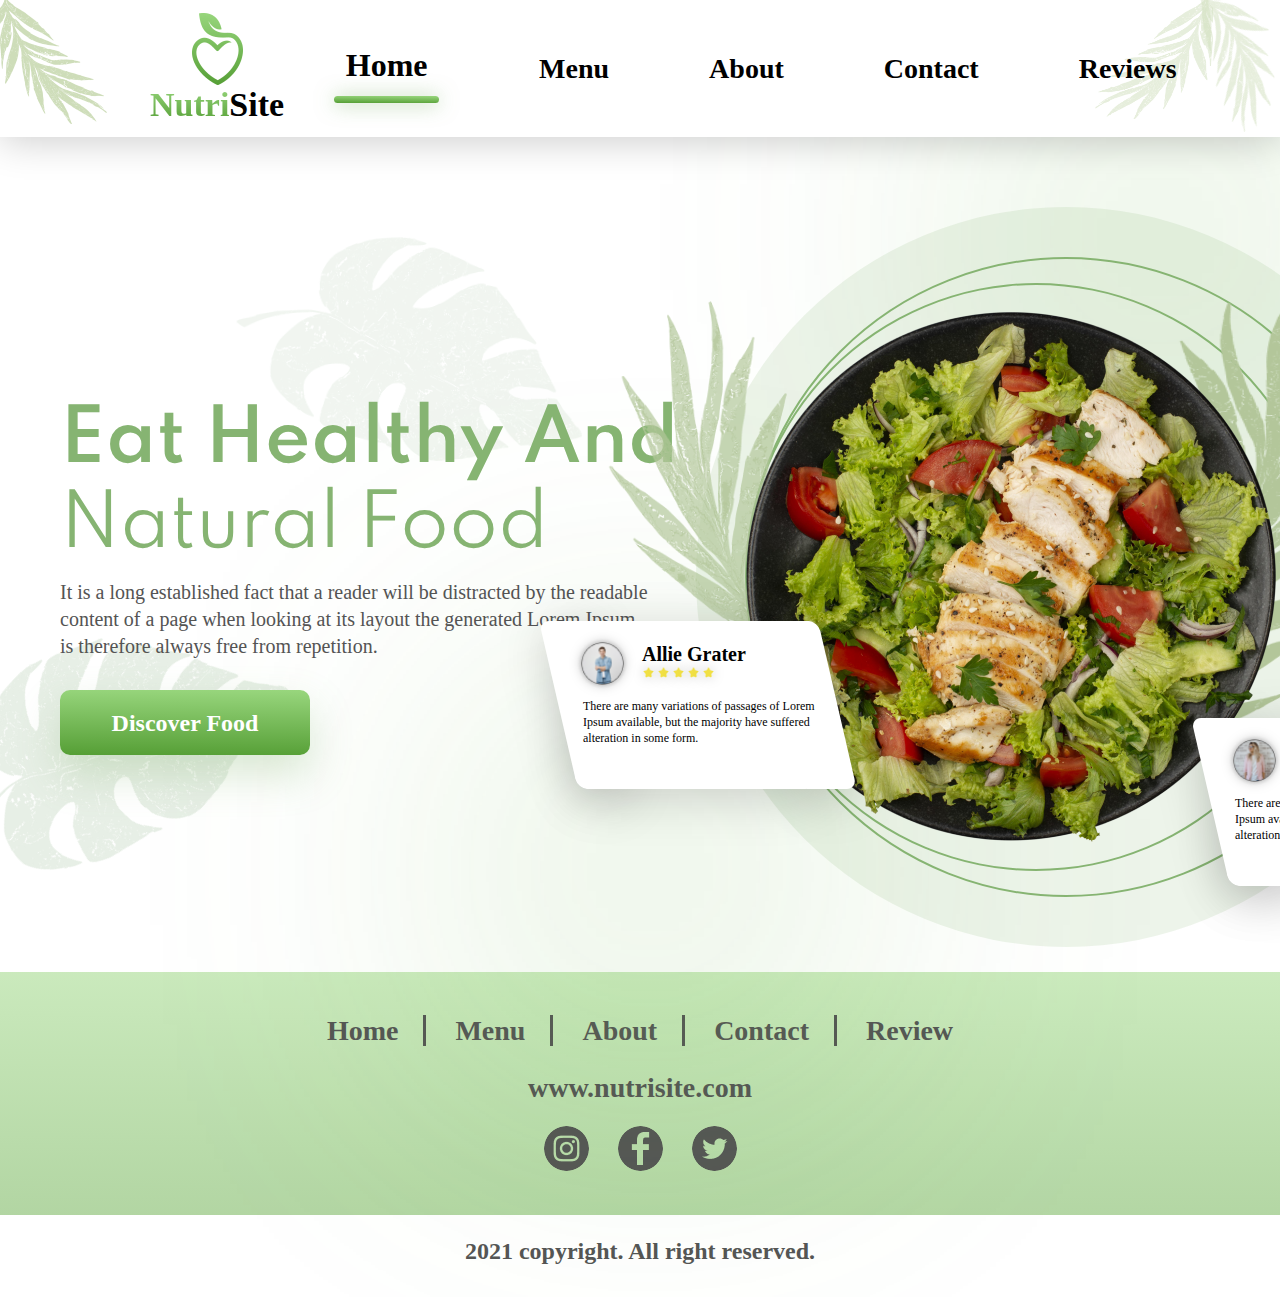
==== index.html @ ba62ffb9 "Add files via upload" ====
<!DOCTYPE html>
<html lang="en">
  <head>
    <meta charset="UTF-8" />
    <meta http-equiv="X-UA-Compatible" content="IE=edge" />
    <meta name="viewport" content="width=device-width, initial-scale=1.0" />
    <link rel="stylesheet" href="./css/normalize.css" />
    <link rel="stylesheet" href="./css/style.css" />
    <link rel="stylesheet" href="./css/header.css" />
    <link rel="stylesheet" href="./css/footer.css" />
    <title>Document</title>
  </head>
  <body>
    <div class="page-layout">
      <header>
        <nav>
          <div class="logo">
            <img src="./img/logo.png" alt="logo" />
            <span><a href="">Nutri</a>Site</span>
          </div>
          <navbar>
            <a href="" class="header-nav-item"
              >Home<span class="underline"></span
            ></a>
            <a href="" class="header-nav-item">Menu</a>
            <a href="" class="header-nav-item">About</a>
            <a href="" class="header-nav-item">Contact</a>
            <a href="" class="header-nav-item">Reviews</a>
          </navbar>
        </nav>
        <img src="./img/leave1.png" alt="" class="header-bg-left-img" />
        <img src="./img/leave1.png" alt="" class="header-bg-right-img1" />
        <img src="./img/leave1.png" alt="" class="header-bg-right-img2" />
      </header>

      <main>
        <section class="main-introdution-layout">
          <div class="main-introdution-layout-left-side">
            <h3>Eat Healthy And<br />Natural Food</h3>
            <p>
              It is a long established fact that a reader will be distracted by
              the readable content of a page when looking at its layout the
              generated Lorem Ipsum is therefore always free from repetition.
            </p>
            <button>Discover Food</button>
          </div>
          <div class="main-introdution-layout-right-side">
            <div class="main-introdution-layout-right-side-round">
              <img
                src="./img/meal1.png"
                alt=""
                class="main-introdution-layout-right-side-round-img-meal"
              />
              <img
                src="./img/leave3-1.png"
                alt=""
                class="main-introdution-layout-right-side-round-leave-img-left"
              />
              <img
                src="./img/leave3-2.png"
                alt=""
                class="main-introdution-layout-right-side-round-leave-img-right"
              />
              <span
                class="main-introdution-layout-right-side-round-border-circle-big"
              ></span>
              <span
                class="main-introdution-layout-right-side-round-border-circle-small"
              ></span>
            </div>

            <div
              class="main-introdution-layout-right-side-first-feedback-container"
            >
              <div class="main-introdution-layout-right-side-feedback">
                <div class="main-introdution-layout-right-side-feedback-header">
                  <img src="./img/avatar-pic1.png" alt="" />
                  <div
                    class="main-introdution-layout-right-side-feedback-header-person-info"
                  >
                    <span
                      class="main-introdution-layout-right-side-feedback-header-person-info-name"
                      >Allie Grater</span
                    >
                    <div
                      class="main-introdution-layout-right-side-feedback-header-person-info-rating-bar"
                    >
                      <img
                        class="main-introdution-layout-right-side-feedback-header-person-info-rating-bar-star"
                        src="./img/star.png"
                      />
                      <img
                        class="main-introdution-layout-right-side-feedback-header-person-info-rating-bar-star"
                        src="./img/star.png"
                      />
                      <img
                        class="main-introdution-layout-right-side-feedback-header-person-info-rating-bar-star"
                        src="./img/star.png"
                      />
                      <img
                        class="main-introdution-layout-right-side-feedback-header-person-info-rating-bar-star"
                        src="./img/star.png"
                      />
                      <img
                        class="main-introdution-layout-right-side-feedback-header-person-info-rating-bar-star"
                        src="./img/star.png"
                      />
                    </div>
                  </div>
                </div>
                <p
                  class="main-introdution-layout-right-side-feedback-feedback-text"
                >
                  There are many variations of passages of Lorem Ipsum
                  available, but the majority have suffered alteration in some
                  form.
                </p>
              </div>
              <div
                class="main-introdution-layout-right-side-feedback-left-border"
              ></div>
              <div
                class="main-introdution-layout-right-side-feedback-right-border"
              ></div>
            </div>

            <div
              class="main-introdution-layout-right-side-second-feedback-container"
            >
              <div class="main-introdution-layout-right-side-feedback">
                <div class="main-introdution-layout-right-side-feedback-header">
                  <img src="./img/avatar-pic2.png" alt="" />
                  <div
                    class="main-introdution-layout-right-side-feedback-header-person-info"
                  >
                    <span
                      class="main-introdution-layout-right-side-feedback-header-person-info-name"
                      >Percy Kewshun</span
                    >
                    <div
                      class="main-introdution-layout-right-side-feedback-header-person-info-rating-bar"
                    >
                      <img
                        class="main-introdution-layout-right-side-feedback-header-person-info-rating-bar-star"
                        src="./img/star.png"
                      />
                      <img
                        class="main-introdution-layout-right-side-feedback-header-person-info-rating-bar-star"
                        src="./img/star.png"
                      />
                      <img
                        class="main-introdution-layout-right-side-feedback-header-person-info-rating-bar-star"
                        src="./img/star.png"
                      />
                      <img
                        class="main-introdution-layout-right-side-feedback-header-person-info-rating-bar-star"
                        src="./img/star.png"
                      />
                      <img
                        class="main-introdution-layout-right-side-feedback-header-person-info-rating-bar-star"
                        src="./img/star.png"
                      />
                    </div>
                  </div>
                </div>
                <p
                  class="main-introdution-layout-right-side-feedback-feedback-text"
                >
                  There are many variations of passages of Lorem Ipsum
                  available, but the majority have suffered alteration in some
                  form.
                </p>
              </div>
              <div
                class="main-introdution-layout-right-side-feedback-left-border"
              ></div>
              <div
                class="main-introdution-layout-right-side-feedback-right-border"
              ></div>
            </div>
          </div>

          <div class="main-introdution-layout-bg-blur-round1"></div>
          <div class="main-introdution-layout-bg-blur-round2"></div>
          <img
            src="./img/leave2.png"
            alt=""
            class="main-introdution-layout-bg-leave1"
          />
          <img
            src="./img/leave2.png"
            alt=""
            class="main-introdution-layout-bg-leave2"
          />
        </section>

        <footer>
          <div class="footer-footer-menu">
            <div class="footer-footer-navbar">
              <a href="">Home</a>
              <a href="">Menu</a>
              <a href="">About</a>
              <a href="">Contact</a>
              <a href="">Review</a>
            </div>
            <span class="footer-footer-menu-site">www.nutrisite.com</span>
            <div class="footer-footer-menu-social-media">
              <a href=""><img src="./img/instagram-icon.png" alt="" /></a>
              <a href=""><img src="./img/facebook-icon.png" alt="" /></a>
              <a href=""><img src="./img/twitter-icon.png" alt="" /></a>
            </div>
          </div>
          <div class="footer-copyright">
            <span>2021 copyright. All right reserved.</span>
          </div>
        </footer>
      </main>
    </div>
  </body>
</html>
---- css/style.css ----
* {
  box-sizing: border-box;
  margin: 0;
  padding: 0;
}

body {
  min-height: 100vh;
  width: 100wh;
}

a {
  text-decoration: none;
  color: black;
}

.page-layout {
  max-width: 1920px;
  height: 100%;
}

main {
  min-height: 90vh;
}

section.main-introdution-layout {
  position: relative;
  display: flex;
  justify-content: space-around;
  align-items: center;

  padding: 70px 80px 25px 60px;
}

.main-introdution-layout-left-side {
  position: relative;
  z-index: 5;
}

.main-introdution-layout-left-side h3 {
  width: 636px;
  font-family: "Spartan";
  font-style: normal;
  font-weight: 400;
  font-size: 70px;
  line-height: 85px;
  color: #86b472;
}

.main-introdution-layout-left-side h3::first-line {
  font-weight: 600;
}

.main-introdution-layout-left-side p {
  width: 590px;
  font-family: "Segoe UI";
  font-style: normal;
  font-weight: 400;
  font-size: 20px;
  line-height: 27px;
  color: #545454;
  margin-top: 10px;
}

.main-introdution-layout-left-side button {
  width: 250px;
  height: 65px;
  margin-top: 30px;
  font-family: "Segoe UI";
  font-style: normal;
  font-weight: 600;
  font-size: 24px;
  line-height: 32px;
  color: #ffffff;
  background: linear-gradient(180.61deg, #98d67d 0.45%, #569f36 99.39%);
  box-shadow: 0px 19px 42px rgba(134, 180, 114, 0.3);
  border-radius: 10px;
  border: 0;
  cursor: pointer;
}

.main-introdution-layout-right-side {
  position: relative;
  z-index: 5;
}

.main-introdution-layout-right-side-round {
  position: relative;
  width: 740px;
  height: 740px;
  border-radius: 50%;
  background: rgba(134, 180, 114, 0.15);
  z-index: 21;
}

.main-introdution-layout-right-side-round-img-meal {
  position: absolute;
  width: 530px;
  height: 530px;
  margin: 105px 160px 105px 50px;
  z-index: 15;
}

.main-introdution-layout-right-side-round-leave-img-left {
  position: absolute;
  width: auto;
  height: 545px;
  left: -195px;
  top: 75px;
  transform: rotate(0.63deg);
  z-index: 14;
}

.main-introdution-layout-right-side-round-leave-img-right {
  position: absolute;
  width: 100%;
  height: 520px;
  right: -105.37px;
  top: 75px;
  transform: matrix(-0.86, 0.52, 0.52, 0.86, 0, 0);
  z-index: 14;
  transform: rotate(-2deg);
}

span.main-introdution-layout-right-side-round-border-circle-big {
  position: absolute;
  width: 640px;
  height: 640px;
  left: 50px;
  top: 50px;
  border: 2px solid #86b472;
  border-radius: 50%;
  z-index: 13;
}

span.main-introdution-layout-right-side-round-border-circle-small {
  position: absolute;
  width: 582px;
  height: 588px;
  top: 76px;
  right: 109px;
  border: 2px solid #86b472;
  border-radius: 50%;
  z-index: 13;
}

.main-introdution-layout-right-side-first-feedback-container,
.main-introdution-layout-right-side-second-feedback-container {
  position: absolute;
  width: 245px;
  height: 168px;
  background: #ffffff;
  border-radius: 15px;
  box-shadow: 0px 9px 50px rgba(0, 0, 0, 0.17);
  z-index: 25;
}

.main-introdution-layout-right-side-first-feedback-container {
  bottom: 158px;
  left: -121px;
}

.main-introdution-layout-right-side-second-feedback-container {
  bottom: 61px;
  right: -36px;
}

.main-introdution-layout-right-side-feedback {
  position: absolute;
  display: block;
  width: 100%;
  height: 100%;
  padding-left: 0px;
  background: #ffffff;
  border-radius: 15px;
  z-index: 99;
}

.main-introdution-layout-right-side-feedback-left-border {
  position: absolute;
  width: 50px;
  height: 168px;
  background-color: #ffffff;
  /* background-color: #545454; */
  box-shadow: 0px 9px 50px rgba(0, 0, 0, 0.17);
  border-top-left-radius: 10px;
  border-bottom-left-radius: 10px;
  transform: translate(-36px, 0px) skewX(13deg);
  transform-origin: top;
  z-index: 98;
}

.main-introdution-layout-right-side-feedback-right-border {
  position: absolute;
  width: 50px;
  height: 168px;
  background-color: #ffffff;
  /* background-color: #545454; */
  box-shadow: 0px 9px 50px rgba(0, 0, 0, 0.17);
  border-top-right-radius: 10px;
  border-bottom-right-radius: 10px;
  transform: translate(193px, 0px) skewX(13deg);
  transform-origin: top;
  z-index: 98;
}

.main-introdution-layout-right-side-feedback-header {
  display: flex;
  margin-top: 15px;
}

.main-introdution-layout-right-side-feedback img {
  width: 55px;
  height: 55px;
  border-radius: 50%;
  filter: drop-shadow(0px 0px 6px rgba(0, 0, 0, 0.25));
}

.main-introdution-layout-right-side-feedback-header-person-info {
  display: block;
  margin-left: 12px;
}

span.main-introdution-layout-right-side-feedback-header-person-info-name {
  display: block;
  font-family: "Segoe UI";
  font-style: normal;
  font-weight: 600;
  font-size: 20px;
  line-height: 24px;
  color: #000000;
  margin-top: 6px;
}

.main-introdution-layout-right-side-feedback-header-person-info-rating-bar {
  transform: translateY(-2px);
  margin-left: 1px;
}

img.main-introdution-layout-right-side-feedback-header-person-info-rating-bar-star {
  height: 11px;
  width: 11px;
}

.main-introdution-layout-right-side-feedback-feedback-text {
  display: block;
  font-family: "Segoe UI";
  font-style: normal;
  font-weight: 400;
  font-size: 12px;
  line-height: 16px;
  color: #000000;
  padding-left: 8px;
  margin-top: 7px;
}

.main-introdution-layout-bg-blur-round1,
.main-introdution-layout-bg-blur-round2 {
  position: absolute;
  width: 200px;
  height: 200px;
  background: linear-gradient(180.61deg, #98d67d 0.45%, #569f36 99.39%);
  opacity: 0.7;
  filter: blur(200px);
  z-index: 1;
}

.main-introdution-layout-bg-blur-round1 {
  bottom: 0px;
  left: 550px;
}

.main-introdution-layout-bg-blur-round2 {
  top: 0;
  right: 20px;
}

.main-introdution-layout-bg-leave1,
.main-introdution-layout-bg-leave2 {
  position: absolute;
  width: 340px;
  height: auto;
  z-index: 2;
}

.main-introdution-layout-bg-leave1 {
  opacity: 0.24;
  transform: rotate(-2.42deg);
  top: 100px;
  left: 238px;
}

.main-introdution-layout-bg-leave2 {
  opacity: 0.4;
  transform: rotate(-46.72deg);
  bottom: 111px;
  left: -67px;
}

@font-face {
  font-family: "Spartan";
  src: url(../fonts/Spartan.ttf);
}
---- css/header.css ----
header {
  position: relative;
  display: flex;
  align-items: center;
  width: 100%;
  height: 137px;
  background: #ffffff;
  box-shadow: 0px 4px 37px rgba(0, 0, 0, 0.2);
  z-index: 99;
}

nav {
  position: relative;
  display: flex;
  align-items: center;
  justify-content: space-between;
  margin: 0 95px 0 150px;
  width: 100%;
  z-index: 99;
}

navbar {
  display: flex;
  align-items: center;
  justify-content: space-between;
}

.logo {
  display: flex;
  align-items: center;
  flex-direction: column;
  z-index: 2;
}

.logo img {
  width: 51px;
  height: 72px;
}

.logo span {
  font-family: "Segoe UI";
  font-style: normal;
  font-weight: 600;
  font-size: 34px;
}

.logo span a,
.nav-item:first-child {
  background: linear-gradient(180.61deg, #98d67d 0.45%, #569f36 99.39%);
  -webkit-background-clip: text;
  -webkit-text-fill-color: transparent;
  background-clip: text;
  -webkit-text-fill-color: transparent;
}

.header-nav-item:first-child {
  display: flex;
  flex-direction: column;
  align-items: center;
  font-family: "Segoe UI";
  font-style: normal;
  font-weight: 600;
  font-size: 32px;
  line-height: 43px;
}
span.underline {
  position: relative;
  content: "";
  width: 105px;
  height: 7px;
  top: 9px;
  background: linear-gradient(180.61deg, #98d67d 0.45%, #569f36 99.39%);
  box-shadow: 0px 1px 20px rgba(134, 180, 114, 0.69);
  border-radius: 26px;
  z-index: 999;
}

.header-nav-item {
  font-family: "Segoe UI";
  font-style: normal;
  font-weight: 600;
  font-size: 28px;
  line-height: 37px;
  margin: 0 50px;

  color: #000000;
}

.header-bg-left-img,
.header-bg-right-img1,
.header-bg-right-img2 {
  position: absolute;
}

.header-bg-left-img {
  width: 107px;
  height: 124px;
  left: 0px;
  top: 0px;
  z-index: 1;
}

.header-bg-right-img1 {
  width: 118px;
  height: 119px;
  right: 67px;
  top: 0px;
  opacity: 0.5;
  transform: matrix(-1, 0, 0, 1, 0, 0);
  z-index: 20;
}

.header-bg-right-img2 {
  width: 107.25px;
  height: 114.06px;
  right: -2px;
  top: 6.4px;
  opacity: 0.5;
  transform: matrix(-0.47, 0.88, 0.88, 0.47, 0, 0);
  z-index: 10;
}
---- css/footer.css ----
footer {
  display: flex;
  flex-direction: column;
  justify-content: center;
  align-items: center;
  width: 100%;
  background: linear-gradient(
    180.61deg,
    rgba(152, 214, 125, 0.5) 0.45%,
    rgba(86, 159, 54, 0.5) 99.39%
  );
}

.footer-footer-menu {
  display: flex;
  flex-direction: column;
  align-items: center;
  row-gap: 20px;
  padding: 40px 0;
}

.footer-footer-navbar a,
span.footer-footer-menu-site,
.footer-copyright {
  font-family: "Segoe UI";
  font-style: normal;
  font-weight: 600;
  font-size: 28px;
  line-height: 37px;
  color: #545454;
}

.footer-footer-navbar a {
  padding: 0 25px;
  border-right: 3px solid #545454;
}

.footer-footer-navbar a:last-child {
  border: 0;
}

.footer-footer-menu-social-media img {
  width: 45px;
  height: 45px;
  border-radius: 50%;
}

.footer-footer-menu-social-media a:not(:last-child) {
  margin-right: 25px;
}

.footer-copyright {
  font-size: 24px;
  line-height: 32px;
  background-color: #fff;
  text-align: center;
  width: 100%;
  padding: 20px 0 30px 0;
}
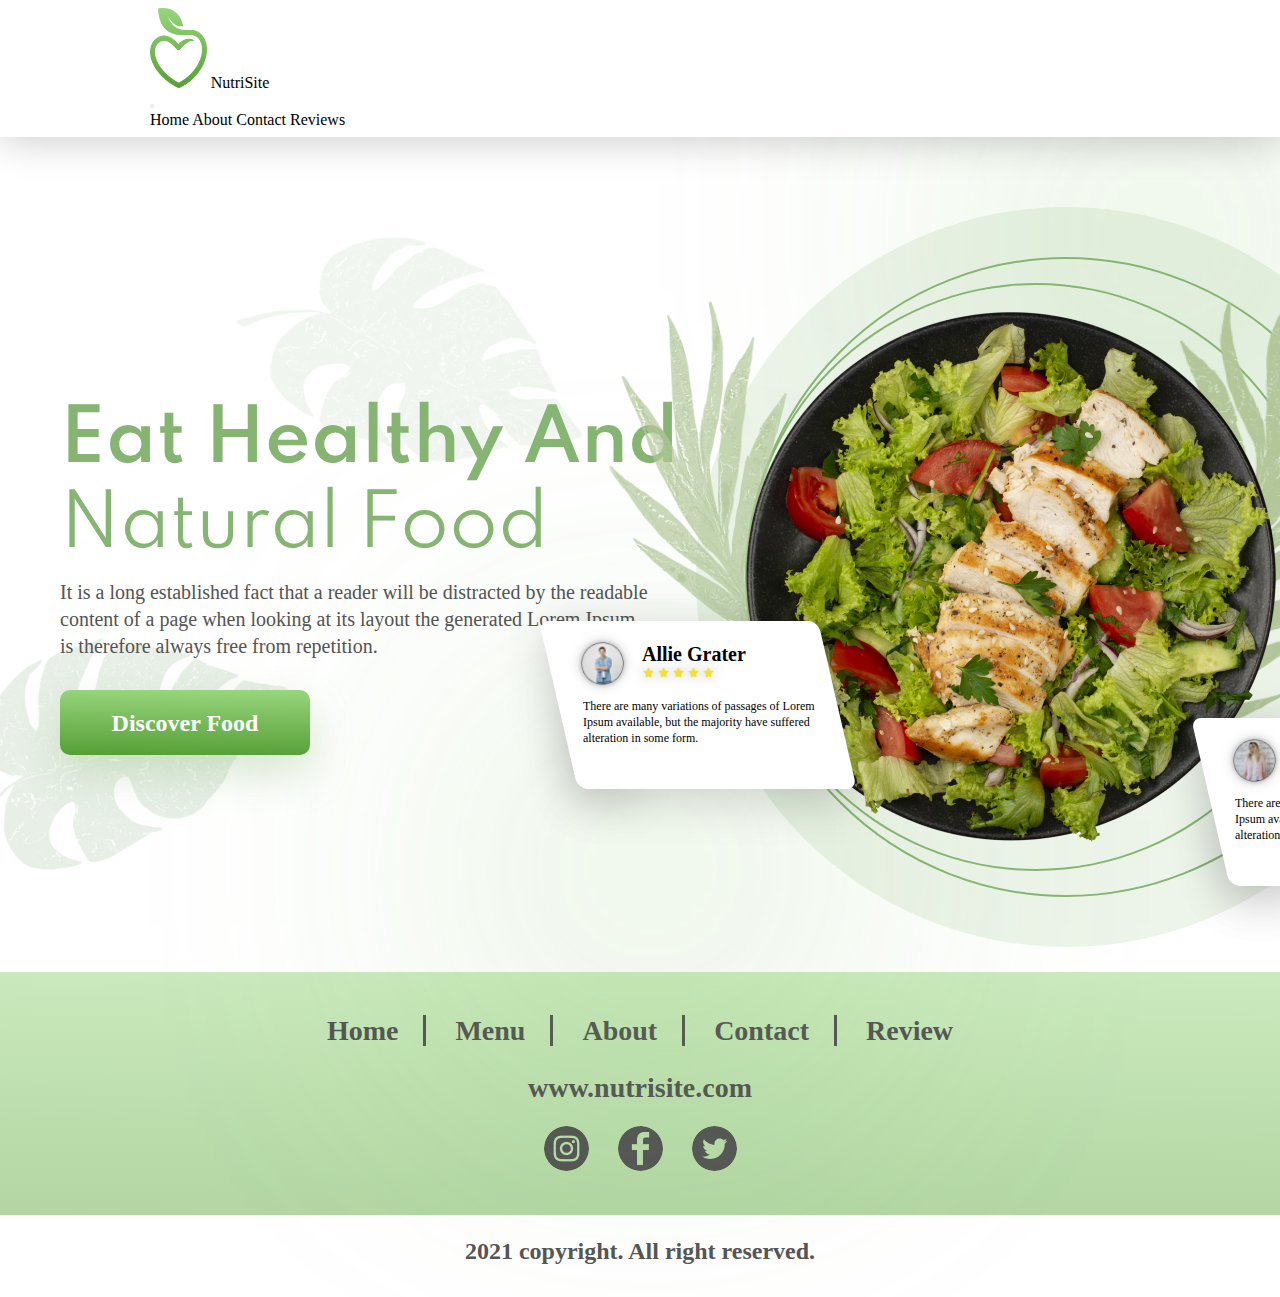
==== commit cc558b49: "1.0" ====
--- a/index.html
+++ b/index.html
@@ -8,11 +8,14 @@
     <link rel="stylesheet" href="./css/style.css" />
     <link rel="stylesheet" href="./css/header.css" />
     <link rel="stylesheet" href="./css/footer.css" />
+    <link rel="stylesheet" href="./bootstrap/dist/css/bootstrap.min.css" />
+    <script src="./bootstrap/dist/js/bootstrap.bundle.js"></script>
+    <link rel="stylesheet" href="./css/bootstrap-style.css" />
     <title>Document</title>
   </head>
   <body>
     <div class="page-layout">
-      <header>
+      <!-- <header>
         <nav>
           <div class="logo">
             <img src="./img/logo.png" alt="logo" />
@@ -31,168 +34,206 @@
         <img src="./img/leave1.png" alt="" class="header-bg-left-img" />
         <img src="./img/leave1.png" alt="" class="header-bg-right-img1" />
         <img src="./img/leave1.png" alt="" class="header-bg-right-img2" />
+      </header> -->
+
+      <header>
+       
+          
+        
+        <nav class="navbar navbar-expand-lg navbar-light ay-navbar">
+          <div class="container-fluid">
+            <div>
+              <img 
+                src="./img/logo.png"
+                width="auto"
+                height="80px"
+                alt=""
+                loading="lazy"
+              />
+              <a class="navbar-brand" href="#">Nutri</a>Site
+            </div>
+            
+            <button class="navbar-toggler" type="button" data-toggle="collapse" data-target="#navbarNavAltMarkup" aria-controls="navbarNavAltMarkup" aria-expanded="false" aria-label="Toggle navigation">
+              <span class="navbar-toggler-icon"></span>
+            </button>
+            <div class="collapse navbar-collapse" id="navbarNavAltMarkup">
+              <div class="navbar-nav">
+                <a class="nav-link active" aria-current="page" href="#">Home</a>
+                <a class="nav-link" href="#">About</a>
+                <a class="nav-link" href="#">Contact</a>
+                <a class="nav-link" href="#">Reviews</a>
+              </div>
+            </div>
+          </div>
+        </nav>
       </header>
 
-      <main>
-        <section class="main-introdution-layout">
-          <div class="main-introdution-layout-left-side">
-            <h3>Eat Healthy And<br />Natural Food</h3>
-            <p>
-              It is a long established fact that a reader will be distracted by
-              the readable content of a page when looking at its layout the
-              generated Lorem Ipsum is therefore always free from repetition.
-            </p>
-            <button>Discover Food</button>
-          </div>
-          <div class="main-introdution-layout-right-side">
-            <div class="main-introdution-layout-right-side-round">
-              <img
-                src="./img/meal1.png"
-                alt=""
-                class="main-introdution-layout-right-side-round-img-meal"
-              />
-              <img
-                src="./img/leave3-1.png"
-                alt=""
-                class="main-introdution-layout-right-side-round-leave-img-left"
-              />
-              <img
-                src="./img/leave3-2.png"
-                alt=""
-                class="main-introdution-layout-right-side-round-leave-img-right"
-              />
-              <span
-                class="main-introdution-layout-right-side-round-border-circle-big"
-              ></span>
-              <span
-                class="main-introdution-layout-right-side-round-border-circle-small"
-              ></span>
-            </div>
-
-            <div
-              class="main-introdution-layout-right-side-first-feedback-container"
-            >
-              <div class="main-introdution-layout-right-side-feedback">
-                <div class="main-introdution-layout-right-side-feedback-header">
-                  <img src="./img/avatar-pic1.png" alt="" />
+      
+        
+          <section class="main-introdution-layout">
+            <div class="main-introdution-layout-left-side">
+              <h3>Eat Healthy And<br />Natural Food</h3>
+              <p>
+                It is a long established fact that a reader will be distracted
+                by the readable content of a page when looking at its layout the
+                generated Lorem Ipsum is therefore always free from repetition.
+              </p>
+              <button>Discover Food</button>
+            </div>
+            <div class="main-introdution-layout-right-side">
+              <div class="main-introdution-layout-right-side-round">
+                <img
+                  src="./img/meal1.png"
+                  alt=""
+                  class="main-introdution-layout-right-side-round-img-meal"
+                />
+                <img
+                  src="./img/leave3-1.png"
+                  alt=""
+                  class="main-introdution-layout-right-side-round-leave-img-left"
+                />
+                <img
+                  src="./img/leave3-2.png"
+                  alt=""
+                  class="main-introdution-layout-right-side-round-leave-img-right"
+                />
+                <span
+                  class="main-introdution-layout-right-side-round-border-circle-big"
+                ></span>
+                <span
+                  class="main-introdution-layout-right-side-round-border-circle-small"
+                ></span>
+              </div>
+
+              <div
+                class="main-introdution-layout-right-side-first-feedback-container"
+              >
+                <div class="main-introdution-layout-right-side-feedback">
                   <div
-                    class="main-introdution-layout-right-side-feedback-header-person-info"
-                  >
-                    <span
-                      class="main-introdution-layout-right-side-feedback-header-person-info-name"
-                      >Allie Grater</span
+                    class="main-introdution-layout-right-side-feedback-header"
+                  >
+                    <img src="./img/avatar-pic1.png" alt="" />
+                    <div
+                      class="main-introdution-layout-right-side-feedback-header-person-info"
                     >
-                    <div
-                      class="main-introdution-layout-right-side-feedback-header-person-info-rating-bar"
-                    >
-                      <img
-                        class="main-introdution-layout-right-side-feedback-header-person-info-rating-bar-star"
-                        src="./img/star.png"
-                      />
-                      <img
-                        class="main-introdution-layout-right-side-feedback-header-person-info-rating-bar-star"
-                        src="./img/star.png"
-                      />
-                      <img
-                        class="main-introdution-layout-right-side-feedback-header-person-info-rating-bar-star"
-                        src="./img/star.png"
-                      />
-                      <img
-                        class="main-introdution-layout-right-side-feedback-header-person-info-rating-bar-star"
-                        src="./img/star.png"
-                      />
-                      <img
-                        class="main-introdution-layout-right-side-feedback-header-person-info-rating-bar-star"
-                        src="./img/star.png"
-                      />
+                      <span
+                        class="main-introdution-layout-right-side-feedback-header-person-info-name"
+                        >Allie Grater</span
+                      >
+                      <div
+                        class="main-introdution-layout-right-side-feedback-header-person-info-rating-bar"
+                      >
+                        <img
+                          class="main-introdution-layout-right-side-feedback-header-person-info-rating-bar-star"
+                          src="./img/star.png"
+                        />
+                        <img
+                          class="main-introdution-layout-right-side-feedback-header-person-info-rating-bar-star"
+                          src="./img/star.png"
+                        />
+                        <img
+                          class="main-introdution-layout-right-side-feedback-header-person-info-rating-bar-star"
+                          src="./img/star.png"
+                        />
+                        <img
+                          class="main-introdution-layout-right-side-feedback-header-person-info-rating-bar-star"
+                          src="./img/star.png"
+                        />
+                        <img
+                          class="main-introdution-layout-right-side-feedback-header-person-info-rating-bar-star"
+                          src="./img/star.png"
+                        />
+                      </div>
                     </div>
                   </div>
+                  <p
+                    class="main-introdution-layout-right-side-feedback-feedback-text"
+                  >
+                    There are many variations of passages of Lorem Ipsum
+                    available, but the majority have suffered alteration in some
+                    form.
+                  </p>
                 </div>
-                <p
-                  class="main-introdution-layout-right-side-feedback-feedback-text"
-                >
-                  There are many variations of passages of Lorem Ipsum
-                  available, but the majority have suffered alteration in some
-                  form.
-                </p>
-              </div>
+                <div
+                  class="main-introdution-layout-right-side-feedback-left-border"
+                ></div>
+                <div
+                  class="main-introdution-layout-right-side-feedback-right-border"
+                ></div>
+              </div>
+
               <div
-                class="main-introdution-layout-right-side-feedback-left-border"
-              ></div>
-              <div
-                class="main-introdution-layout-right-side-feedback-right-border"
-              ></div>
-            </div>
-
-            <div
-              class="main-introdution-layout-right-side-second-feedback-container"
-            >
-              <div class="main-introdution-layout-right-side-feedback">
-                <div class="main-introdution-layout-right-side-feedback-header">
-                  <img src="./img/avatar-pic2.png" alt="" />
+                class="main-introdution-layout-right-side-second-feedback-container"
+              >
+                <div class="main-introdution-layout-right-side-feedback">
                   <div
-                    class="main-introdution-layout-right-side-feedback-header-person-info"
-                  >
-                    <span
-                      class="main-introdution-layout-right-side-feedback-header-person-info-name"
-                      >Percy Kewshun</span
+                    class="main-introdution-layout-right-side-feedback-header"
+                  >
+                    <img src="./img/avatar-pic2.png" alt="" />
+                    <div
+                      class="main-introdution-layout-right-side-feedback-header-person-info"
                     >
-                    <div
-                      class="main-introdution-layout-right-side-feedback-header-person-info-rating-bar"
-                    >
-                      <img
-                        class="main-introdution-layout-right-side-feedback-header-person-info-rating-bar-star"
-                        src="./img/star.png"
-                      />
-                      <img
-                        class="main-introdution-layout-right-side-feedback-header-person-info-rating-bar-star"
-                        src="./img/star.png"
-                      />
-                      <img
-                        class="main-introdution-layout-right-side-feedback-header-person-info-rating-bar-star"
-                        src="./img/star.png"
-                      />
-                      <img
-                        class="main-introdution-layout-right-side-feedback-header-person-info-rating-bar-star"
-                        src="./img/star.png"
-                      />
-                      <img
-                        class="main-introdution-layout-right-side-feedback-header-person-info-rating-bar-star"
-                        src="./img/star.png"
-                      />
+                      <span
+                        class="main-introdution-layout-right-side-feedback-header-person-info-name"
+                        >Percy Kewshun</span
+                      >
+                      <div
+                        class="main-introdution-layout-right-side-feedback-header-person-info-rating-bar"
+                      >
+                        <img
+                          class="main-introdution-layout-right-side-feedback-header-person-info-rating-bar-star"
+                          src="./img/star.png"
+                        />
+                        <img
+                          class="main-introdution-layout-right-side-feedback-header-person-info-rating-bar-star"
+                          src="./img/star.png"
+                        />
+                        <img
+                          class="main-introdution-layout-right-side-feedback-header-person-info-rating-bar-star"
+                          src="./img/star.png"
+                        />
+                        <img
+                          class="main-introdution-layout-right-side-feedback-header-person-info-rating-bar-star"
+                          src="./img/star.png"
+                        />
+                        <img
+                          class="main-introdution-layout-right-side-feedback-header-person-info-rating-bar-star"
+                          src="./img/star.png"
+                        />
+                      </div>
                     </div>
                   </div>
+                  <p
+                    class="main-introdution-layout-right-side-feedback-feedback-text"
+                  >
+                    There are many variations of passages of Lorem Ipsum
+                    available, but the majority have suffered alteration in some
+                    form.
+                  </p>
                 </div>
-                <p
-                  class="main-introdution-layout-right-side-feedback-feedback-text"
-                >
-                  There are many variations of passages of Lorem Ipsum
-                  available, but the majority have suffered alteration in some
-                  form.
-                </p>
-              </div>
-              <div
-                class="main-introdution-layout-right-side-feedback-left-border"
-              ></div>
-              <div
-                class="main-introdution-layout-right-side-feedback-right-border"
-              ></div>
-            </div>
-          </div>
-
-          <div class="main-introdution-layout-bg-blur-round1"></div>
-          <div class="main-introdution-layout-bg-blur-round2"></div>
-          <img
-            src="./img/leave2.png"
-            alt=""
-            class="main-introdution-layout-bg-leave1"
-          />
-          <img
-            src="./img/leave2.png"
-            alt=""
-            class="main-introdution-layout-bg-leave2"
-          />
-        </section>
+                <div
+                  class="main-introdution-layout-right-side-feedback-left-border"
+                ></div>
+                <div
+                  class="main-introdution-layout-right-side-feedback-right-border"
+                ></div>
+              </div>
+            </div>
+
+            <div class="main-introdution-layout-bg-blur-round1"></div>
+            <div class="main-introdution-layout-bg-blur-round2"></div>
+            <img
+              src="./img/leave2.png"
+              alt=""
+              class="main-introdution-layout-bg-leave1"
+            />
+            <img
+              src="./img/leave2.png"
+              alt=""
+              class="main-introdution-layout-bg-leave2"
+            />
+          </section>
+        </div>
 
         <footer>
           <div class="footer-footer-menu">
@@ -214,7 +255,7 @@
             <span>2021 copyright. All right reserved.</span>
           </div>
         </footer>
-      </main>
+      
     </div>
   </body>
 </html>
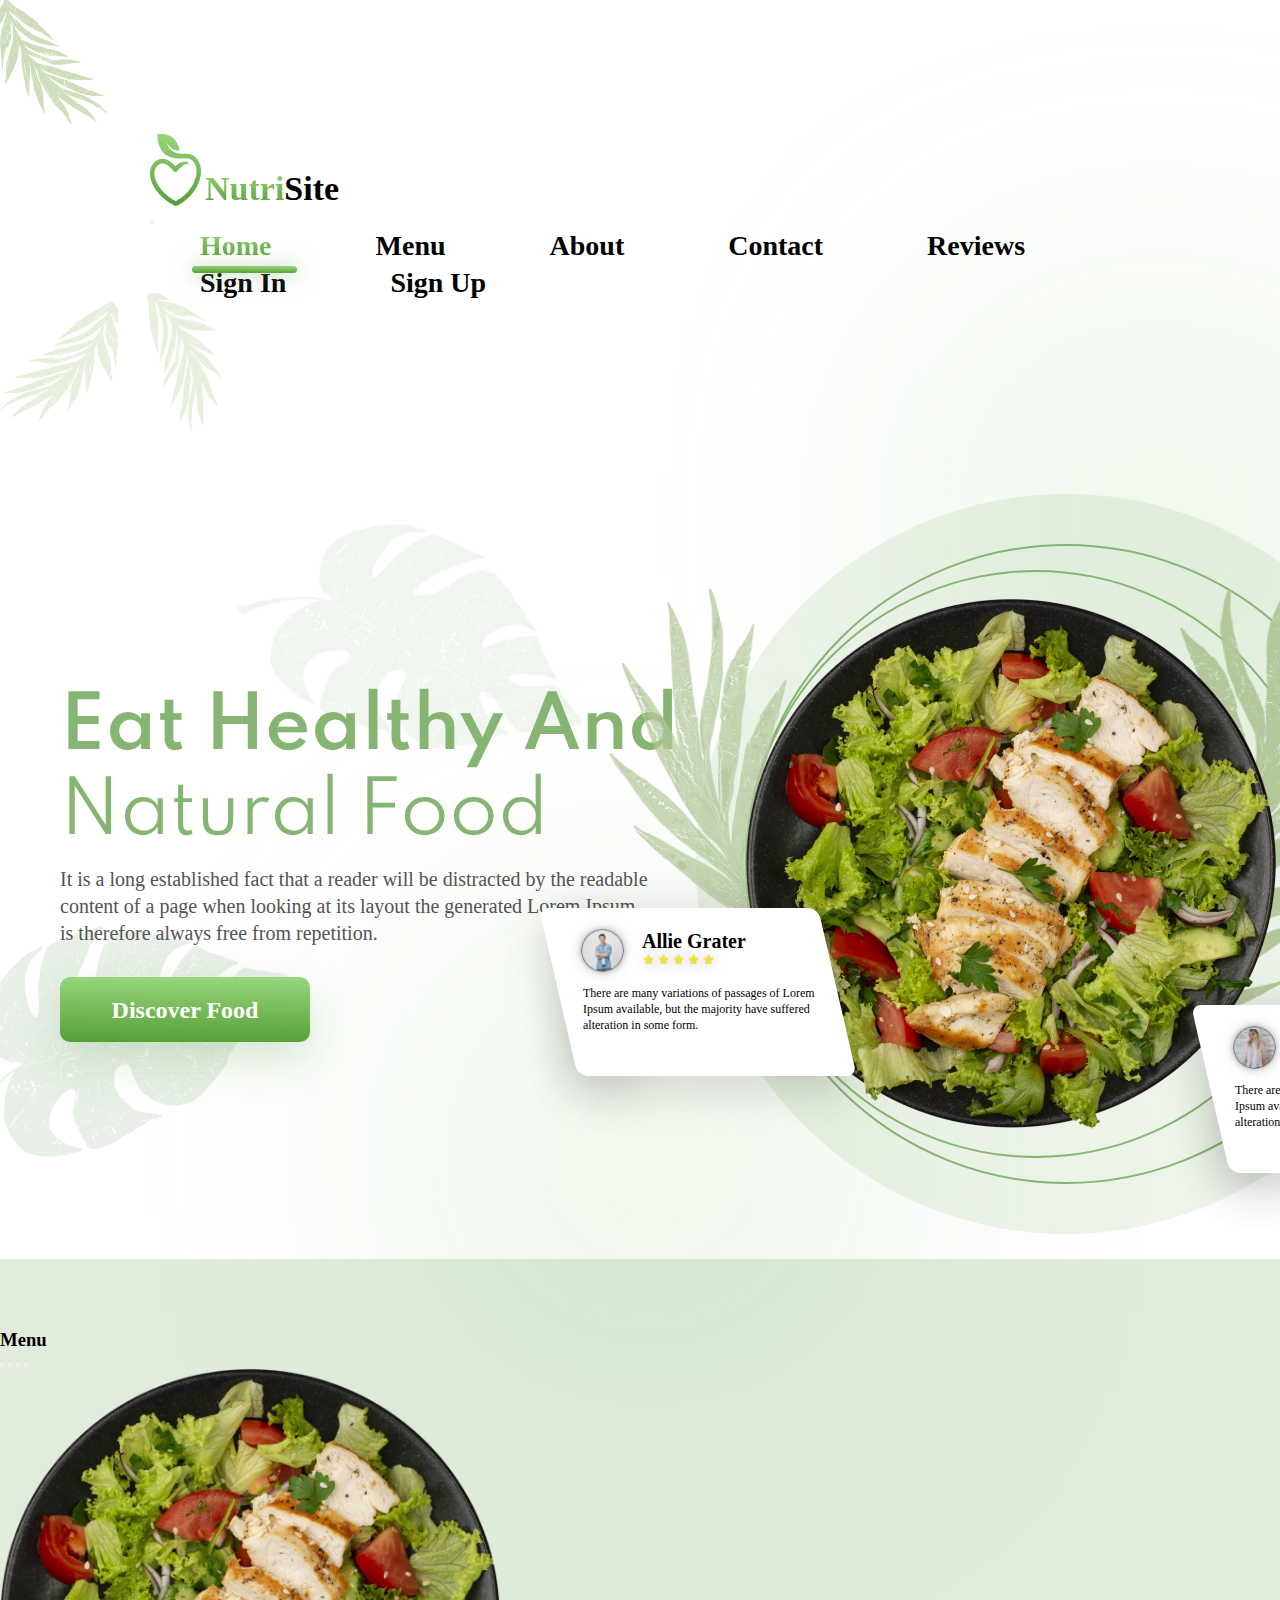
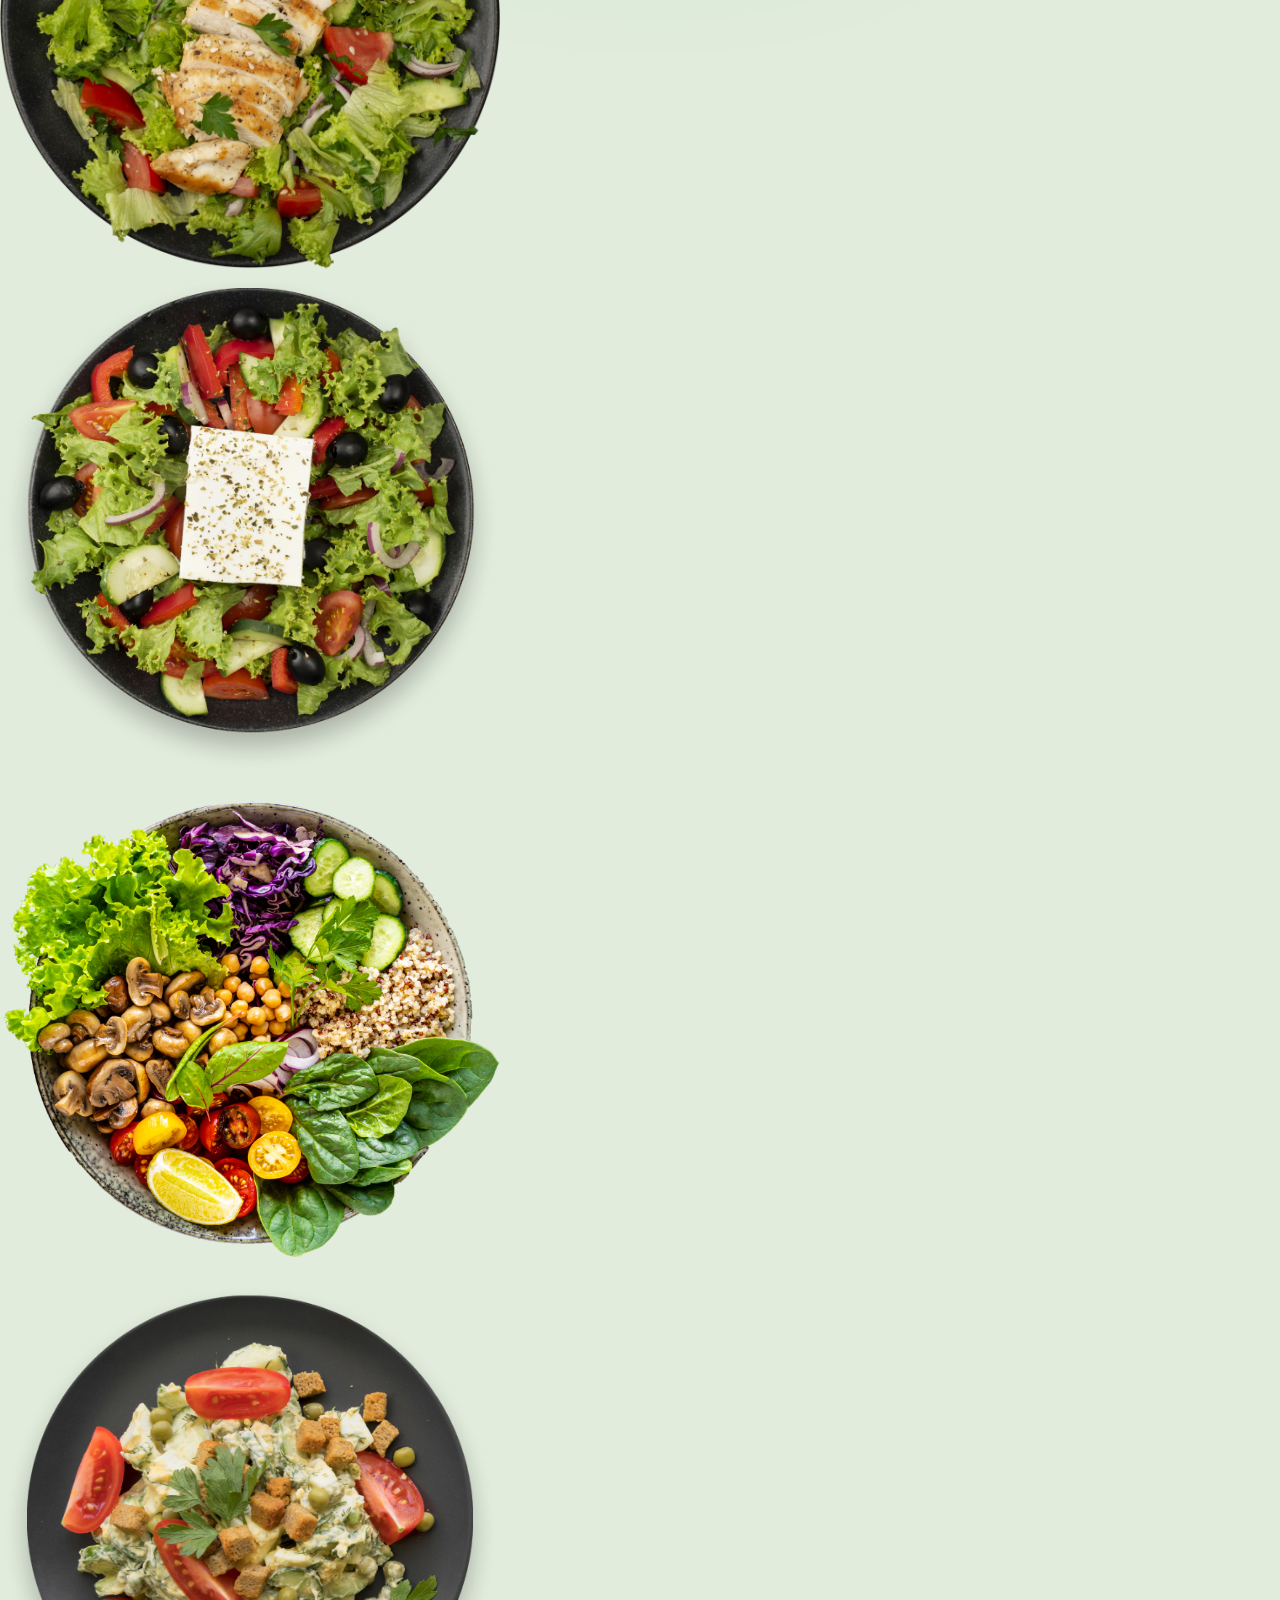
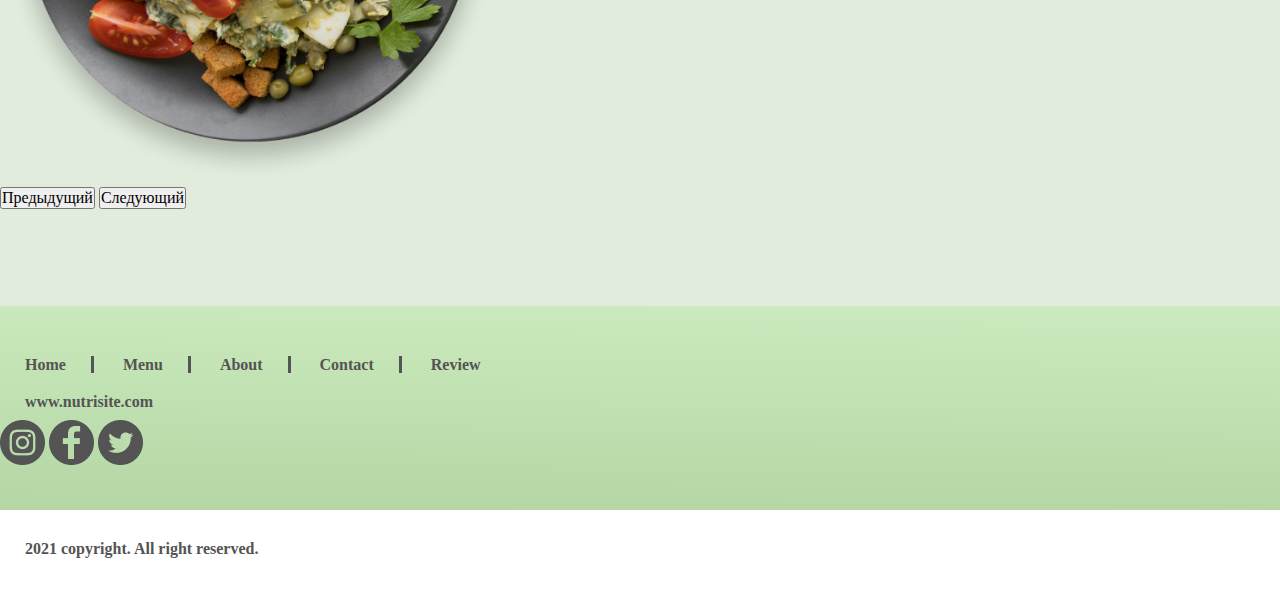
==== commit 84660ed2: "1.1" ====
--- a/index.html
+++ b/index.html
@@ -6,70 +6,58 @@
     <meta name="viewport" content="width=device-width, initial-scale=1.0" />
     <link rel="stylesheet" href="./css/normalize.css" />
     <link rel="stylesheet" href="./css/style.css" />
-    <link rel="stylesheet" href="./css/header.css" />
-    <link rel="stylesheet" href="./css/footer.css" />
-    <link rel="stylesheet" href="./bootstrap/dist/css/bootstrap.min.css" />
-    <script src="./bootstrap/dist/js/bootstrap.bundle.js"></script>
+    <link href="https://cdn.jsdelivr.net/npm/bootstrap@5.2.3/dist/css/bootstrap.min.css" rel="stylesheet" integrity="sha384-rbsA2VBKQhggwzxH7pPCaAqO46MgnOM80zW1RWuH61DGLwZJEdK2Kadq2F9CUG65" crossorigin="anonymous">
+    <script src="https://cdn.jsdelivr.net/npm/bootstrap@5.2.3/dist/js/bootstrap.bundle.min.js" integrity="sha384-kenU1KFdBIe4zVF0s0G1M5b4hcpxyD9F7jL+jjXkk+Q2h455rYXK/7HAuoJl+0I4" crossorigin="anonymous"></script>
     <link rel="stylesheet" href="./css/bootstrap-style.css" />
-    <title>Document</title>
+    <title>Nutrition</title>
   </head>
   <body>
     <div class="page-layout">
-      <!-- <header>
-        <nav>
-          <div class="logo">
-            <img src="./img/logo.png" alt="logo" />
-            <span><a href="">Nutri</a>Site</span>
-          </div>
-          <navbar>
-            <a href="" class="header-nav-item"
-              >Home<span class="underline"></span
-            ></a>
-            <a href="" class="header-nav-item">Menu</a>
-            <a href="" class="header-nav-item">About</a>
-            <a href="" class="header-nav-item">Contact</a>
-            <a href="" class="header-nav-item">Reviews</a>
-          </navbar>
-        </nav>
-        <img src="./img/leave1.png" alt="" class="header-bg-left-img" />
-        <img src="./img/leave1.png" alt="" class="header-bg-right-img1" />
-        <img src="./img/leave1.png" alt="" class="header-bg-right-img2" />
-      </header> -->
-
-      <header>
-       
-          
-        
-        <nav class="navbar navbar-expand-lg navbar-light ay-navbar">
+     
+      <header class="shadow-lg bg-body d-flex position-relative">
+        <img src="./img/leave1.png" width="107px"
+          height="124px" alt="" class="ay-left-leave position-absolute">
+        <nav class="navbar navbar-expand-lg navbar-light ay-navbar w-100">
           <div class="container-fluid">
-            <div>
-              <img 
+            <div class="d-flex flex-column align-items-center ay-nav-logo">
+              <img
                 src="./img/logo.png"
-                width="auto"
-                height="80px"
+                width="51px"
+                height="72px"
                 alt=""
                 loading="lazy"
               />
-              <a class="navbar-brand" href="#">Nutri</a>Site
+              <span class="navbar-brand ay-navbar-brand">
+                <a href="">Nutri</a>Site
+              </span>  
             </div>
             
-            <button class="navbar-toggler" type="button" data-toggle="collapse" data-target="#navbarNavAltMarkup" aria-controls="navbarNavAltMarkup" aria-expanded="false" aria-label="Toggle navigation">
+            <button class="navbar-toggler" type="button" data-bs-toggle="collapse" data-bs-target="#navbarNavAltMarkup" aria-controls="navbarNavAltMarkup" aria-expanded="false" aria-label="Переключатель навигации">
               <span class="navbar-toggler-icon"></span>
             </button>
-            <div class="collapse navbar-collapse" id="navbarNavAltMarkup">
-              <div class="navbar-nav">
-                <a class="nav-link active" aria-current="page" href="#">Home</a>
-                <a class="nav-link" href="#">About</a>
-                <a class="nav-link" href="#">Contact</a>
-                <a class="nav-link" href="#">Reviews</a>
-              </div>
-            </div>
+            <div class="collapse navbar-collapse " id="navbarNavAltMarkup">
+              <div class="navbar-nav ms-auto my-auto ay-navbar-nav">
+                <a class="nav-link ay-nav-link-active active fs-2 p-0 ms-auto my-auto" aria-current="page" href="">Home<span class="ay-underline"></span></a>
+                <a class="nav-link ay-nav-link fs-3 p-0 ms-auto my-auto" href="#">Menu</a>
+                <a class="nav-link ay-nav-link fs-3 p-0 ms-auto my-auto" href="#">About</a>
+                <a class="nav-link ay-nav-link fs-3 p-0 ms-auto my-auto" href="#">Contact</a>
+                <a class="nav-link ay-nav-link fs-3 p-0 ms-auto my-auto" href="#">Reviews</a>
+                <div class="f-flex flex-column ms-auto gap-4">
+                  <a class="nav-link ay-nav-link fs-3 p-0 gy-3 ms-auto text-center" href="./pages/signIn.html">Sign In</a>
+                  <a class="nav-link ay-nav-link fs-3 p-0 gy-3 ms-auto text-center" href="./pages/signUp.html">Sign Up</a>
+                </div>
+                
+              </div>
+            </div>
+            
           </div>
         </nav>
+        <img src="./img/leave1.png" width="118px"
+          height="119px" alt="" class="ay-right-leave1 position-absolute">
+          <img src="./img/leave1.png" width="107px"
+          height="114px" alt="" class="ay-right-leave2 position-absolute">
       </header>
 
-      
-        
           <section class="main-introdution-layout">
             <div class="main-introdution-layout-left-side">
               <h3>Eat Healthy And<br />Natural Food</h3>
@@ -233,29 +221,67 @@
               class="main-introdution-layout-bg-leave2"
             />
           </section>
+
+          <section class="main-slidershow-layout">
+            <h3 class="text-center mb-5">Menu</h3>
+            <div class="container">
+              <div id="carouselExampleIndicators" class="carousel carousel-dark slide" data-bs-ride="carousel">
+                <div class="carousel-indicators ay-carousel-indicators">
+                  <button type="button" data-bs-target="#carouselExampleIndicators" data-bs-slide-to="0" class="active" aria-current="true" aria-label="Slide 1"></button>
+                  <button type="button" data-bs-target="#carouselExampleIndicators" data-bs-slide-to="1" aria-label="Slide 2"></button>
+                  <button type="button" data-bs-target="#carouselExampleIndicators" data-bs-slide-to="2" aria-label="Slide 3"></button>
+                  <button type="button" data-bs-target="#carouselExampleIndicators" data-bs-slide-to="3" aria-label="Slide 4"></button>
+                </div>
+                <div class="carousel-inner">
+                  <div class="carousel-item  ay-carousel-item active">
+                    <img src="./img/meal1.png" class="d-block mx-auto" alt="...">
+                  </div>
+                  <div class="carousel-item ay-carousel-item">
+                    <img src="./img/meal2.png" class="d-block mx-auto" alt="...">
+                  </div>
+                  <div class="carousel-item ay-carousel-item">
+                    <img src="./img/meal3.png" class="d-block mx-auto" alt="...">
+                  </div>
+                  <div class="carousel-item ay-carousel-item">
+                    <img src="./img/meal4.png" class="d-block mx-auto" alt="...">
+                  </div>
+                  
+                </div>
+                <button class="carousel-control-prev" type="button" data-bs-target="#carouselExampleIndicators" data-bs-slide="prev">
+                  <span class="carousel-control-prev-icon" aria-hidden="true"></span>
+                  <span class="visually-hidden">Предыдущий</span>
+                </button>
+                <button class="carousel-control-next" type="button" data-bs-target="#carouselExampleIndicators" data-bs-slide="next">
+                  <span class="carousel-control-next-icon" aria-hidden="true"></span>
+                  <span class="visually-hidden">Следующий</span>
+                </button>
+              </div>
+            </div>  
+          </section>
         </div>
 
-        <footer>
-          <div class="footer-footer-menu">
-            <div class="footer-footer-navbar">
-              <a href="">Home</a>
-              <a href="">Menu</a>
-              <a href="">About</a>
-              <a href="">Contact</a>
-              <a href="">Review</a>
-            </div>
-            <span class="footer-footer-menu-site">www.nutrisite.com</span>
-            <div class="footer-footer-menu-social-media">
-              <a href=""><img src="./img/instagram-icon.png" alt="" /></a>
-              <a href=""><img src="./img/facebook-icon.png" alt="" /></a>
-              <a href=""><img src="./img/twitter-icon.png" alt="" /></a>
+        
+      
+        <footer class="d-flex flex-column align-items-center w-100">
+          <div class="ay-footer-footer-menu d-flex flex-column justify-content-center align-items-center gap-4">
+            <div class="ay-footer-footer-navbar">
+              <a href="" class="fs-3 px-4">Home</a>
+              <a href="#" class="fs-3 px-4">Menu</a>
+              <a href="#" class="fs-3 px-4">About</a>
+              <a href="#" class="fs-3 px-4">Contact</a>
+              <a href="#" class="fs-3 px-4">Review</a>
+            </div>
+            <span class="ay-footer-footer-menu-site fs-3">www.nutrisite.com</span>
+            <div class="ay-footer-footer-menu-social-media d-flex gap-4">
+              <a href="#"><img src="./img/instagram-icon.png" alt="" /></a>
+              <a href="#"><img src="./img/facebook-icon.png" alt="" /></a>
+              <a href="#"><img src="./img/twitter-icon.png" alt="" /></a>
             </div>
           </div>
-          <div class="footer-copyright">
+          <div class="ay-footer-copyright w-100 text-center fs-4">
             <span>2021 copyright. All right reserved.</span>
           </div>
         </footer>
-      
     </div>
   </body>
 </html>
--- a/css/style.css
+++ b/css/style.css
@@ -181,7 +181,6 @@
   width: 50px;
   height: 168px;
   background-color: #ffffff;
-  /* background-color: #545454; */
   box-shadow: 0px 9px 50px rgba(0, 0, 0, 0.17);
   border-top-left-radius: 10px;
   border-bottom-left-radius: 10px;
@@ -195,7 +194,6 @@
   width: 50px;
   height: 168px;
   background-color: #ffffff;
-  /* background-color: #545454; */
   box-shadow: 0px 9px 50px rgba(0, 0, 0, 0.17);
   border-top-right-radius: 10px;
   border-bottom-right-radius: 10px;
